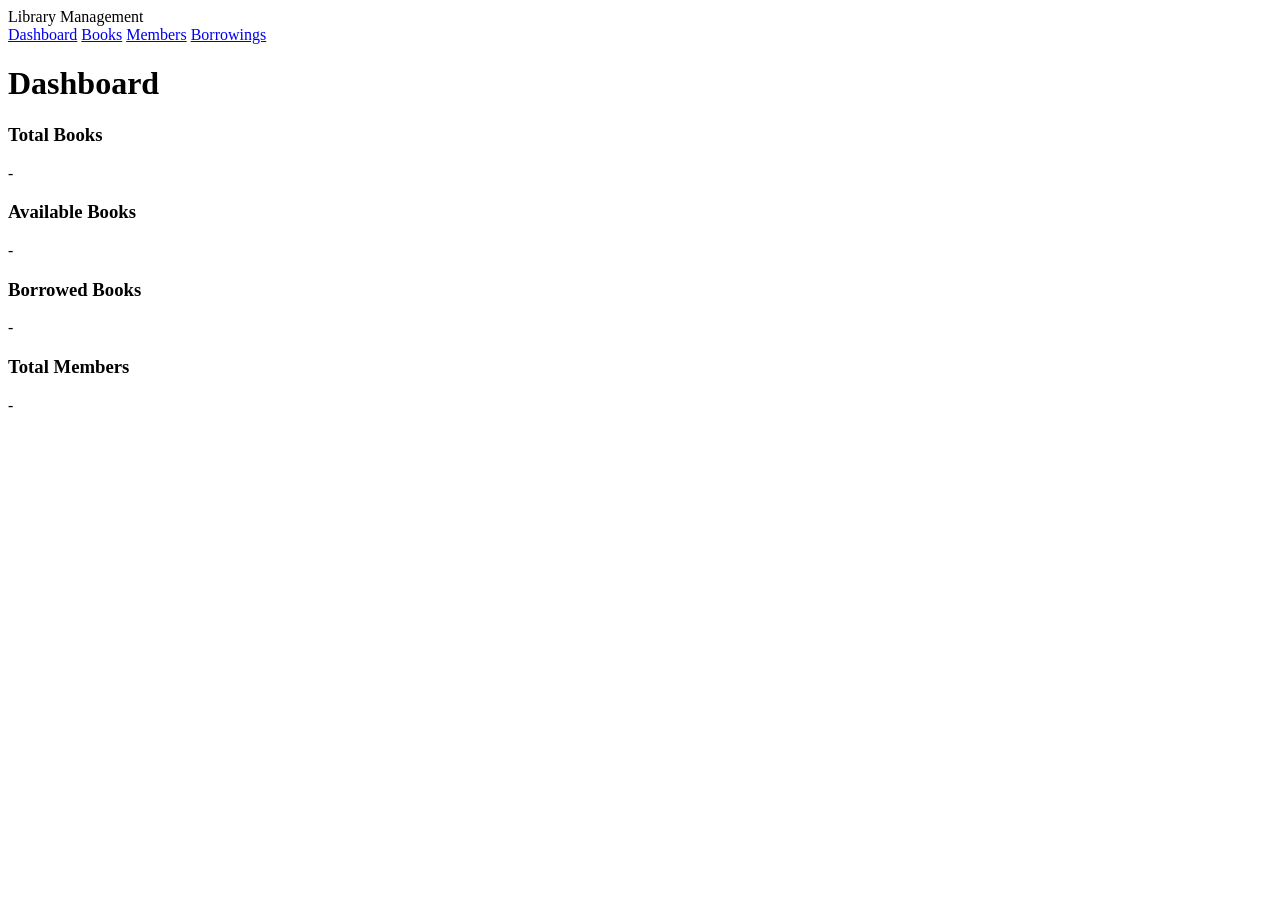
==== index.html @ 7b1ced13 "dashbord pannel html and css added" ====
<!DOCTYPE html>
<html lang="en">
<head>
    <meta charset="UTF-8">
    <meta name="viewport" content="width=device-width, initial-scale=1.0">

    <title>Library Management</title>

    <link rel="stylesheet" href="css/style.css">
</head>

<body>

<nav class="navbar">
    <div class="logo">Library Management</div>

    <div class="nav-links">
        <a href="index.html" class="active">Dashboard</a>
        <a href="books.html">Books</a>
        <a href="members.html">Members</a>
        <a href="borrowings.html">Borrowings</a>
    </div>
</nav>


<main class="container">

    <h1>Dashboard</h1>

    <div id="errorMessage" class="error-message"></div>

    <div class="dashboard-grid">

        <div class="stat-card">
            <h3>Total Books</h3>
            <p id="totalBooks">-</p>
        </div>

        <div class="stat-card">
            <h3>Available Books</h3>
            <p id="availableBooks">-</p>
        </div>

        <div class="stat-card">
            <h3>Borrowed Books</h3>
            <p id="borrowedBooks">-</p>
        </div>

        <div class="stat-card">
            <h3>Total Members</h3>
            <p id="totalMembers">-</p>
        </div>

    </div>

</main>


<script src="js/api.js"></script>
<script src="js/dashboard.js"></script>

</body>
</html>
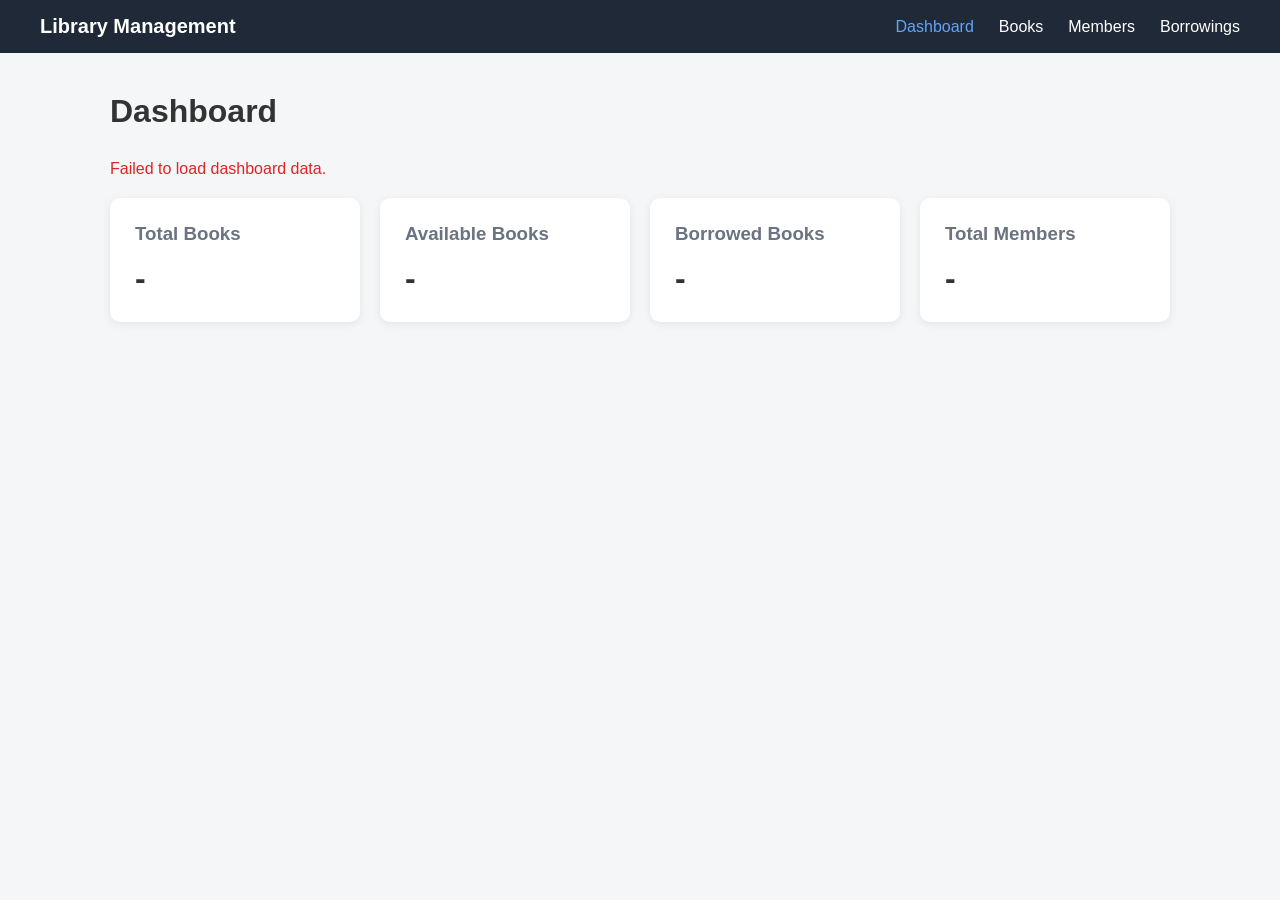
==== commit 4c046b9a: "stylesheet address changed for Case problems" ====
--- a/index.html
+++ b/index.html
@@ -6,7 +6,7 @@
 
     <title>Library Management</title>
 
-    <link rel="stylesheet" href="css/style.css">
+    <link rel="stylesheet" href="CSS/style.css">
 </head>
 
 <body>
--- a/CSS/style.css
+++ b/CSS/style.css
@@ -0,0 +1,211 @@
+* {
+    box-sizing: border-box;
+    margin: 0;
+    padding: 0;
+}
+
+body {
+    font-family: Arial, sans-serif;
+    background-color: #f4f6f8;
+    color: #333;
+}
+
+.navbar {
+    background-color: #1f2937;
+    color: white;
+    padding: 15px 40px;
+
+    display: flex;
+    justify-content: space-between;
+    align-items: center;
+}
+
+.logo {
+    font-size: 20px;
+    font-weight: bold;
+}
+
+.nav-links {
+    display: flex;
+    gap: 25px;
+}
+
+.nav-links a {
+    color: white;
+    text-decoration: none;
+}
+
+.nav-links a:hover,
+.nav-links a.active {
+    color: #60a5fa;
+}
+
+.container {
+    max-width: 1100px;
+    margin: 40px auto;
+    padding: 0 20px;
+}
+
+.container h1 {
+    margin-bottom: 30px;
+}
+
+.dashboard-grid {
+    display: grid;
+    grid-template-columns: repeat(4, 1fr);
+    gap: 20px;
+}
+
+.stat-card {
+    background-color: white;
+    padding: 25px;
+    border-radius: 10px;
+
+    box-shadow: 0 2px 8px rgba(0, 0, 0, 0.08);
+}
+
+.stat-card h3 {
+    color: #6b7280;
+    margin-bottom: 15px;
+}
+
+.stat-card p {
+    font-size: 32px;
+    font-weight: bold;
+}
+
+.error-message {
+    color: #dc2626;
+    margin-bottom: 20px;
+}
+
+@media (max-width: 800px) {
+    .dashboard-grid {
+        grid-template-columns: repeat(2, 1fr);
+    }
+
+    .navbar {
+        flex-direction: column;
+        gap: 15px;
+    }
+}
+
+@media (max-width: 500px) {
+    .dashboard-grid {
+        grid-template-columns: 1fr;
+    }
+}
+
+.page-header {
+    display: flex;
+    justify-content: space-between;
+    align-items: center;
+    margin-bottom: 25px;
+}
+
+.btn {
+    border: none;
+    padding: 10px 16px;
+    border-radius: 6px;
+    cursor: pointer;
+    font-size: 14px;
+}
+
+.btn-primary {
+    background-color: #2563eb;
+    color: white;
+}
+
+.btn-primary:hover {
+    background-color: #1d4ed8;
+}
+
+.btn-secondary {
+    background-color: #6b7280;
+    color: white;
+}
+
+.btn-danger {
+    background-color: #dc2626;
+    color: white;
+}
+
+.btn-edit {
+    background-color: #f59e0b;
+    color: white;
+}
+
+.form-container {
+    background-color: white;
+    padding: 25px;
+    margin-bottom: 25px;
+    border-radius: 10px;
+    box-shadow: 0 2px 8px rgba(0, 0, 0, 0.08);
+}
+
+.form-container h2 {
+    margin-bottom: 20px;
+}
+
+.form-group {
+    margin-bottom: 15px;
+}
+
+.form-group label {
+    display: block;
+    margin-bottom: 6px;
+    font-weight: bold;
+}
+
+.form-group input,
+.form-group select {
+    width: 100%;
+    padding: 10px;
+    border: 1px solid #d1d5db;
+    border-radius: 5px;
+    font-size: 14px;
+}
+
+.form-actions {
+    display: flex;
+    gap: 10px;
+    margin-top: 20px;
+}
+
+.hidden {
+    display: none;
+}
+
+.table-container {
+    background-color: white;
+    border-radius: 10px;
+    overflow-x: auto;
+    box-shadow: 0 2px 8px rgba(0, 0, 0, 0.08);
+}
+
+table {
+    width: 100%;
+    border-collapse: collapse;
+}
+
+th,
+td {
+    padding: 14px;
+    text-align: left;
+    border-bottom: 1px solid #e5e7eb;
+}
+
+th {
+    background-color: #f9fafb;
+    font-weight: bold;
+}
+
+.action-buttons {
+    display: flex;
+    gap: 6px;
+}
+
+.message {
+    margin-bottom: 20px;
+    font-weight: bold;
+}
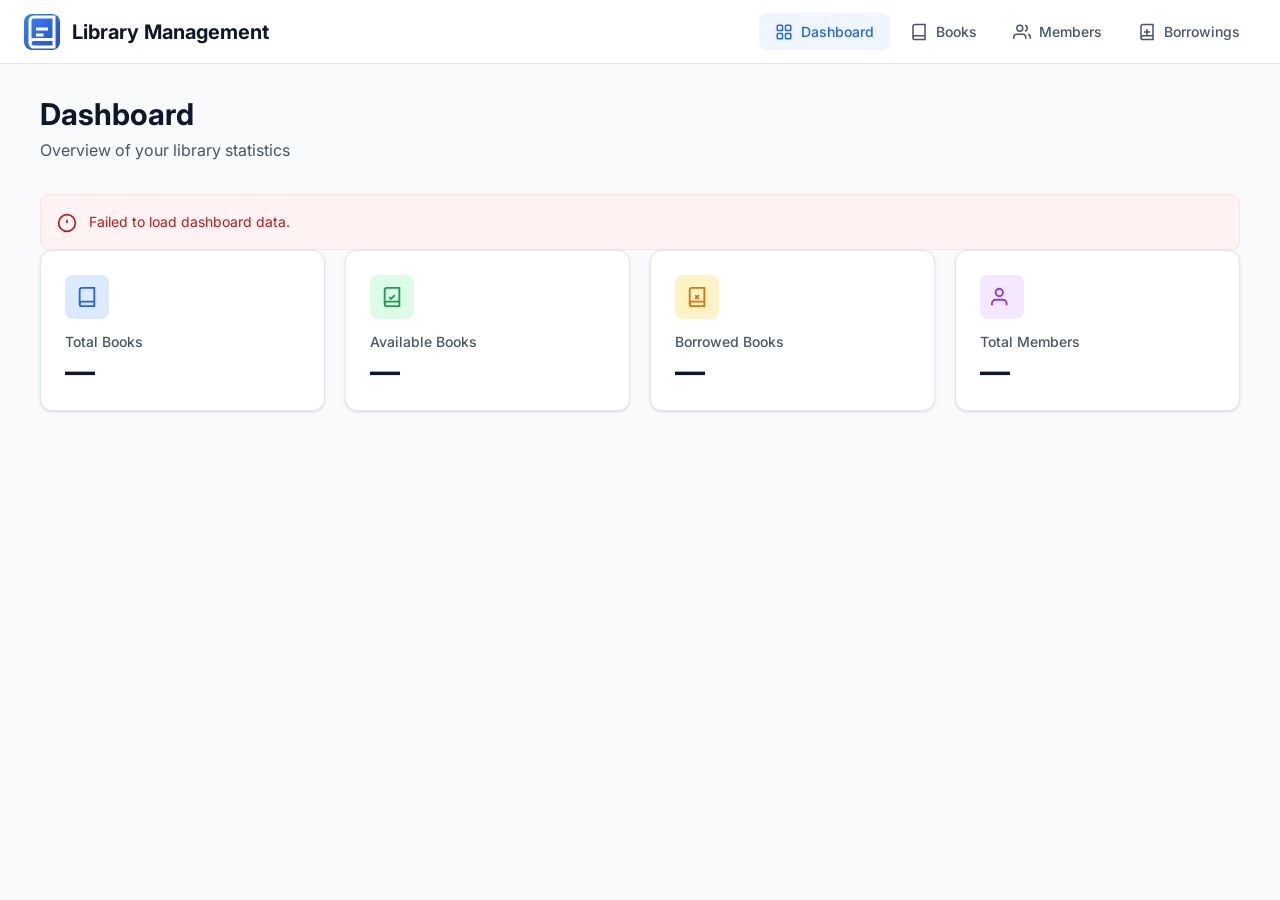
==== commit d0d3e3ca: "saving new UI/UX made by Hermes" ====
--- a/index.html
+++ b/index.html
@@ -3,61 +3,129 @@
 <head>
     <meta charset="UTF-8">
     <meta name="viewport" content="width=device-width, initial-scale=1.0">
-
     <title>Library Management</title>
-
+    <link rel="preconnect" href="https://fonts.googleapis.com">
+    <link rel="preconnect" href="https://fonts.gstatic.com" crossorigin>
+    <link href="https://fonts.googleapis.com/css2?family=Inter:wght@400;500;600;700&family=JetBrains+Mono:wght@400;500&display=swap" rel="stylesheet">
     <link rel="stylesheet" href="CSS/style.css">
 </head>
+<body>
+    <header class="header" role="banner">
+        <a href="index.html" class="header__brand" aria-label="Library Management Home">
+            <svg class="header__brand-icon" viewBox="0 0 24 24" fill="none" stroke="currentColor" stroke-width="2" aria-hidden="true">
+                <path d="M4 19.5A2.5 2.5 0 0 1 6.5 17H20"/>
+                <path d="M6.5 2H20v20H6.5A2.5 2.5 0 0 1 4 19.5v-15A2.5 2.5 0 0 1 6.5 2z"/>
+                <path d="M8 10h8"/>
+                <path d="M8 14h5"/>
+            </svg>
+            Library Management
+        </a>
+        <nav class="header__nav" aria-label="Main navigation">
+            <a href="index.html" class="header__nav-link header__nav-link--active" aria-current="page">
+                <svg class="header__nav-icon" viewBox="0 0 24 24" fill="none" stroke="currentColor" stroke-width="2" aria-hidden="true">
+                    <rect x="3" y="3" width="7" height="7" rx="1"/>
+                    <rect x="14" y="3" width="7" height="7" rx="1"/>
+                    <rect x="3" y="14" width="7" height="7" rx="1"/>
+                    <rect x="14" y="14" width="7" height="7" rx="1"/>
+                </svg>
+                Dashboard
+            </a>
+            <a href="books.html" class="header__nav-link">
+                <svg class="header__nav-icon" viewBox="0 0 24 24" fill="none" stroke="currentColor" stroke-width="2" aria-hidden="true">
+                    <path d="M4 19.5A2.5 2.5 0 0 1 6.5 17H20"/>
+                    <path d="M6.5 2H20v20H6.5A2.5 2.5 0 0 1 4 19.5v-15A2.5 2.5 0 0 1 6.5 2z"/>
+                </svg>
+                Books
+            </a>
+            <a href="members.html" class="header__nav-link">
+                <svg class="header__nav-icon" viewBox="0 0 24 24" fill="none" stroke="currentColor" stroke-width="2" aria-hidden="true">
+                    <path d="M17 21v-2a4 4 0 0 0-4-4H5a4 4 0 0 0-4 4v2"/>
+                    <circle cx="9" cy="7" r="4"/>
+                    <path d="M23 21v-2a4 4 0 0 0-3-3.87"/>
+                    <path d="M16 3.13a4 4 0 0 1 0 7.75"/>
+                </svg>
+                Members
+            </a>
+            <a href="borrowings.html" class="header__nav-link">
+                <svg class="header__nav-icon" viewBox="0 0 24 24" fill="none" stroke="currentColor" stroke-width="2" aria-hidden="true">
+                    <path d="M4 19.5A2.5 2.5 0 0 1 6.5 17H20"/>
+                    <path d="M6.5 2H20v20H6.5A2.5 2.5 0 0 1 4 19.5v-15A2.5 2.5 0 0 1 6.5 2z"/>
+                    <path d="M12 8v8"/>
+                    <path d="M8 12h8"/>
+                </svg>
+                Borrowings
+            </a>
+        </nav>
+    </header>
 
-<body>
+    <main class="main" role="main">
+        <div class="container">
+            <header class="page-header">
+                <div>
+                    <h1 class="page-header__title">Dashboard</h1>
+                    <p class="page-header__subtitle">Overview of your library statistics</p>
+                </div>
+            </header>
 
-<nav class="navbar">
-    <div class="logo">Library Management</div>
+            <div id="errorMessage" class="alert alert--error alert--hidden" role="alert" aria-live="polite">
+                <svg class="alert__icon" viewBox="0 0 24 24" fill="none" stroke="currentColor" stroke-width="2" aria-hidden="true">
+                    <circle cx="12" cy="12" r="10"/>
+                    <path d="M12 8v4M12 16h.01"/>
+                </svg>
+                <span id="errorMessageText"></span>
+            </div>
 
-    <div class="nav-links">
-        <a href="index.html" class="active">Dashboard</a>
-        <a href="books.html">Books</a>
-        <a href="members.html">Members</a>
-        <a href="borrowings.html">Borrowings</a>
-    </div>
-</nav>
+            <div class="stats-grid" role="region" aria-label="Library statistics">
+                <article class="stat-card">
+                    <div class="stat-card__icon stat-card__icon--blue">
+                        <svg viewBox="0 0 24 24" fill="none" stroke="currentColor" stroke-width="2" aria-hidden="true">
+                            <path d="M4 19.5A2.5 2.5 0 0 1 6.5 17H20"/>
+                            <path d="M6.5 2H20v20H6.5A2.5 2.5 0 0 1 4 19.5v-15A2.5 2.5 0 0 1 6.5 2z"/>
+                        </svg>
+                    </div>
+                    <div class="stat-card__label">Total Books</div>
+                    <div class="stat-card__value" id="totalBooks">—</div>
+                </article>
 
+                <article class="stat-card">
+                    <div class="stat-card__icon stat-card__icon--green">
+                        <svg viewBox="0 0 24 24" fill="none" stroke="currentColor" stroke-width="2" aria-hidden="true">
+                            <path d="M4 19.5A2.5 2.5 0 0 1 6.5 17H20"/>
+                            <path d="M6.5 2H20v20H6.5A2.5 2.5 0 0 1 4 19.5v-15A2.5 2.5 0 0 1 6.5 2z"/>
+                            <path d="M9 12l2 2 4-4"/>
+                        </svg>
+                    </div>
+                    <div class="stat-card__label">Available Books</div>
+                    <div class="stat-card__value" id="availableBooks">—</div>
+                </article>
 
-<main class="container">
+                <article class="stat-card">
+                    <div class="stat-card__icon stat-card__icon--orange">
+                        <svg viewBox="0 0 24 24" fill="none" stroke="currentColor" stroke-width="2" aria-hidden="true">
+                            <path d="M4 19.5A2.5 2.5 0 0 1 6.5 17H20"/>
+                            <path d="M6.5 2H20v20H6.5A2.5 2.5 0 0 1 4 19.5v-15A2.5 2.5 0 0 1 6.5 2z"/>
+                            <path d="M10 10l4 4m0-4l-4 4"/>
+                        </svg>
+                    </div>
+                    <div class="stat-card__label">Borrowed Books</div>
+                    <div class="stat-card__value" id="borrowedBooks">—</div>
+                </article>
 
-    <h1>Dashboard</h1>
+                <article class="stat-card">
+                    <div class="stat-card__icon stat-card__icon--purple">
+                        <svg viewBox="0 0 24 24" fill="none" stroke="currentColor" stroke-width="2" aria-hidden="true">
+                            <path d="M17 21v-2a4 4 0 0 0-4-4H5a4 4 0 0 0-4 4v2"/>
+                            <circle cx="9" cy="7" r="4"/>
+                        </svg>
+                    </div>
+                    <div class="stat-card__label">Total Members</div>
+                    <div class="stat-card__value" id="totalMembers">—</div>
+                </article>
+            </div>
+        </div>
+    </main>
 
-    <div id="errorMessage" class="error-message"></div>
-
-    <div class="dashboard-grid">
-
-        <div class="stat-card">
-            <h3>Total Books</h3>
-            <p id="totalBooks">-</p>
-        </div>
-
-        <div class="stat-card">
-            <h3>Available Books</h3>
-            <p id="availableBooks">-</p>
-        </div>
-
-        <div class="stat-card">
-            <h3>Borrowed Books</h3>
-            <p id="borrowedBooks">-</p>
-        </div>
-
-        <div class="stat-card">
-            <h3>Total Members</h3>
-            <p id="totalMembers">-</p>
-        </div>
-
-    </div>
-
-</main>
-
-
-<script src="js/api.js"></script>
-<script src="js/dashboard.js"></script>
-
+    <script src="js/api.js"></script>
+    <script src="js/dashboard.js"></script>
 </body>
 </html>
--- a/CSS/style.css
+++ b/CSS/style.css
@@ -1,211 +1,1049 @@
-* {
-    box-sizing: border-box;
-    margin: 0;
+/* ==========================================================================
+   Library Management — Modern Design System
+   ========================================================================== */
+
+/* ---------- CSS Custom Properties (Design Tokens) ---------- */
+:root {
+  /* Colors - Brand */
+  --color-primary-50: #eff6ff;
+  --color-primary-100: #dbeafe;
+  --color-primary-200: #bfdbfe;
+  --color-primary-300: #93c5fd;
+  --color-primary-400: #60a5fa;
+  --color-primary-500: #3b82f6;
+  --color-primary-600: #2563eb;
+  --color-primary-700: #1d4ed8;
+  --color-primary-800: #1e40af;
+  --color-primary-900: #1e3a8a;
+
+  /* Colors - Neutral */
+  --color-neutral-0: #ffffff;
+  --color-neutral-50: #f8fafc;
+  --color-neutral-100: #f1f5f9;
+  --color-neutral-200: #e2e8f0;
+  --color-neutral-300: #cbd5e1;
+  --color-neutral-400: #94a3b8;
+  --color-neutral-500: #64748b;
+  --color-neutral-600: #475569;
+  --color-neutral-700: #334155;
+  --color-neutral-800: #1e293b;
+  --color-neutral-900: #0f172a;
+  --color-neutral-950: #020617;
+
+  /* Colors - Semantic */
+  --color-success-50: #f0fdf4;
+  --color-success-100: #dcfce7;
+  --color-success-500: #22c55e;
+  --color-success-600: #16a34a;
+  --color-success-700: #15803d;
+
+  --color-warning-50: #fffbeb;
+  --color-warning-100: #fef3c7;
+  --color-warning-500: #f59e0b;
+  --color-warning-600: #d97706;
+  --color-warning-700: #b45309;
+
+  --color-error-50: #fef2f2;
+  --color-error-100: #fee2e2;
+  --color-error-500: #ef4444;
+  --color-error-600: #dc2626;
+  --color-error-700: #b91c1c;
+
+  /* Colors - Surface */
+  --color-bg-primary: var(--color-neutral-50);
+  --color-bg-secondary: var(--color-neutral-0);
+  --color-bg-tertiary: var(--color-neutral-100);
+  --color-bg-hover: var(--color-neutral-100);
+  --color-bg-active: var(--color-neutral-200);
+
+  --color-border-light: var(--color-neutral-200);
+  --color-border-medium: var(--color-neutral-300);
+  --color-border-focus: var(--color-primary-500);
+
+  --color-text-primary: var(--color-neutral-900);
+  --color-text-secondary: var(--color-neutral-600);
+  --color-text-tertiary: var(--color-neutral-400);
+  --color-text-inverse: var(--color-neutral-0);
+  --color-text-link: var(--color-primary-600);
+
+  /* Shadows */
+  --shadow-xs: 0 1px 2px 0 rgb(0 0 0 / 0.05);
+  --shadow-sm: 0 1px 3px 0 rgb(0 0 0 / 0.1), 0 1px 2px -1px rgb(0 0 0 / 0.1);
+  --shadow-md: 0 4px 6px -1px rgb(0 0 0 / 0.1), 0 2px 4px -2px rgb(0 0 0 / 0.1);
+  --shadow-lg: 0 10px 15px -3px rgb(0 0 0 / 0.1), 0 4px 6px -4px rgb(0 0 0 / 0.1);
+  --shadow-xl: 0 20px 25px -5px rgb(0 0 0 / 0.1), 0 8px 10px -6px rgb(0 0 0 / 0.1);
+
+  /* Border Radius */
+  --radius-sm: 4px;
+  --radius-md: 8px;
+  --radius-lg: 12px;
+  --radius-xl: 16px;
+  --radius-full: 9999px;
+
+  /* Spacing Scale */
+  --space-1: 4px;
+  --space-2: 8px;
+  --space-3: 12px;
+  --space-4: 16px;
+  --space-5: 20px;
+  --space-6: 24px;
+  --space-8: 32px;
+  --space-10: 40px;
+  --space-12: 48px;
+  --space-16: 64px;
+
+  /* Typography */
+  --font-sans: 'Inter', -apple-system, BlinkMacSystemFont, 'Segoe UI', Roboto, 'Helvetica Neue', Arial, sans-serif;
+  --font-mono: 'JetBrains Mono', 'Fira Code', Consolas, monospace;
+
+  --text-xs: 0.75rem;    /* 12px */
+  --text-sm: 0.875rem;   /* 14px */
+  --text-base: 1rem;     /* 16px */
+  --text-lg: 1.125rem;   /* 18px */
+  --text-xl: 1.25rem;    /* 20px */
+  --text-2xl: 1.5rem;    /* 24px */
+  --text-3xl: 1.875rem;  /* 30px */
+  --text-4xl: 2.25rem;   /* 36px */
+
+  --font-normal: 400;
+  --font-medium: 500;
+  --font-semibold: 600;
+  --font-bold: 700;
+
+  --leading-tight: 1.25;
+  --leading-normal: 1.5;
+  --leading-relaxed: 1.625;
+
+  /* Transitions */
+  --transition-fast: 120ms ease;
+  --transition-normal: 200ms ease;
+  --transition-slow: 300ms ease;
+
+  /* Z-Index */
+  --z-dropdown: 100;
+  --z-sticky: 200;
+  --z-modal: 300;
+  --z-popover: 400;
+  --z-toast: 500;
+
+  /* Layout */
+  --header-height: 64px;
+  --container-max: 1200px;
+  --sidebar-width: 260px;
+}
+
+/* Dark Mode */
+@media (prefers-color-scheme: dark) {
+  :root {
+    --color-bg-primary: var(--color-neutral-950);
+    --color-bg-secondary: var(--color-neutral-900);
+    --color-bg-tertiary: var(--color-neutral-800);
+    --color-bg-hover: var(--color-neutral-800);
+    --color-bg-active: var(--color-neutral-700);
+
+    --color-border-light: var(--color-neutral-800);
+    --color-border-medium: var(--color-neutral-700);
+
+    --color-text-primary: var(--color-neutral-50);
+    --color-text-secondary: var(--color-neutral-400);
+    --color-text-tertiary: var(--color-neutral-500);
+    --color-text-link: var(--color-primary-400);
+  }
+}
+
+/* ==========================================================================
+   Reset & Base
+   ========================================================================== */
+*, *::before, *::after {
+  box-sizing: border-box;
+  margin: 0;
+  padding: 0;
+}
+
+html {
+  font-size: 16px;
+  -webkit-font-smoothing: antialiased;
+  -moz-osx-font-smoothing: grayscale;
+}
+
+body {
+  font-family: var(--font-sans);
+  font-size: var(--text-base);
+  line-height: var(--leading-normal);
+  color: var(--color-text-primary);
+  background-color: var(--color-bg-primary);
+  min-height: 100vh;
+}
+
+/* Focus Styles */
+:focus-visible {
+  outline: 2px solid var(--color-border-focus);
+  outline-offset: 2px;
+}
+
+/* Selection */
+::selection {
+  background-color: var(--color-primary-200);
+  color: var(--color-primary-900);
+}
+
+@media (prefers-color-scheme: dark) {
+  ::selection {
+    background-color: var(--color-primary-800);
+    color: var(--color-primary-100);
+  }
+}
+
+/* ==========================================================================
+   Typography
+   ========================================================================== */
+h1, h2, h3, h4, h5, h6 {
+  font-weight: var(--font-semibold);
+  line-height: var(--leading-tight);
+  color: var(--color-text-primary);
+}
+
+h1 { font-size: var(--text-3xl); }
+h2 { font-size: var(--text-2xl); }
+h3 { font-size: var(--text-xl); }
+h4 { font-size: var(--text-lg); }
+h5 { font-size: var(--text-base); }
+h6 { font-size: var(--text-sm); }
+
+p { color: var(--color-text-secondary); }
+
+a {
+  color: var(--color-text-link);
+  text-decoration: none;
+  transition: color var(--transition-fast);
+}
+a:hover { color: var(--color-primary-700); }
+
+code, pre {
+  font-family: var(--font-mono);
+  font-size: var(--text-sm);
+}
+
+/* ==========================================================================
+   Layout Components
+   ========================================================================== */
+
+/* Header / Navbar */
+.header {
+  position: sticky;
+  top: 0;
+  z-index: var(--z-sticky);
+  height: var(--header-height);
+  background-color: var(--color-bg-secondary);
+  border-bottom: 1px solid var(--color-border-light);
+  display: flex;
+  align-items: center;
+  justify-content: space-between;
+  padding: 0 var(--space-6);
+  gap: var(--space-4);
+}
+
+.header__brand {
+  display: flex;
+  align-items: center;
+  gap: var(--space-3);
+  font-size: var(--text-xl);
+  font-weight: var(--font-bold);
+  color: var(--color-text-primary);
+  text-decoration: none;
+}
+
+.header__brand-icon {
+  width: 36px;
+  height: 36px;
+  background: linear-gradient(135deg, var(--color-primary-500), var(--color-primary-700));
+  border-radius: var(--radius-md);
+  display: flex;
+  align-items: center;
+  justify-content: center;
+  color: var(--color-text-inverse);
+}
+
+.header__nav {
+  display: flex;
+  align-items: center;
+  gap: var(--space-1);
+}
+
+.header__nav-link {
+  display: flex;
+  align-items: center;
+  gap: var(--space-2);
+  padding: var(--space-2) var(--space-4);
+  font-size: var(--text-sm);
+  font-weight: var(--font-medium);
+  color: var(--color-text-secondary);
+  border-radius: var(--radius-md);
+  transition: all var(--transition-fast);
+  text-decoration: none;
+}
+
+.header__nav-link:hover {
+  color: var(--color-text-primary);
+  background-color: var(--color-bg-hover);
+}
+
+.header__nav-link--active {
+  color: var(--color-primary-600);
+  background-color: var(--color-primary-50);
+}
+
+@media (prefers-color-scheme: dark) {
+  .header__nav-link--active {
+    background-color: var(--color-primary-900);
+    color: var(--color-primary-300);
+  }
+}
+
+.header__nav-icon {
+  width: 18px;
+  height: 18px;
+  flex-shrink: 0;
+}
+
+/* Main Content */
+.main {
+  flex: 1;
+  padding: var(--space-8) var(--space-6);
+}
+
+.container {
+  max-width: var(--container-max);
+  margin: 0 auto;
+}
+
+/* Page Header */
+.page-header {
+  display: flex;
+  align-items: center;
+  justify-content: space-between;
+  gap: var(--space-4);
+  margin-bottom: var(--space-8);
+  flex-wrap: wrap;
+}
+
+.page-header__title {
+  font-size: var(--text-3xl);
+  font-weight: var(--font-bold);
+  color: var(--color-text-primary);
+}
+
+.page-header__subtitle {
+  font-size: var(--text-base);
+  color: var(--color-text-secondary);
+  margin-top: var(--space-1);
+}
+
+.page-header__actions {
+  display: flex;
+  align-items: center;
+  gap: var(--space-3);
+  flex-wrap: wrap;
+}
+
+/* ==========================================================================
+   Buttons
+   ========================================================================== */
+.btn {
+  display: inline-flex;
+  align-items: center;
+  justify-content: center;
+  gap: var(--space-2);
+  padding: var(--space-2) var(--space-4);
+  font-size: var(--text-sm);
+  font-weight: var(--font-medium);
+  line-height: 1;
+  border: 1px solid transparent;
+  border-radius: var(--radius-md);
+  cursor: pointer;
+  transition: all var(--transition-fast);
+  text-decoration: none;
+  white-space: nowrap;
+}
+
+.btn:disabled {
+  opacity: 0.5;
+  cursor: not-allowed;
+}
+
+.btn--sm {
+  padding: var(--space-1) var(--space-3);
+  font-size: var(--text-xs);
+}
+
+.btn--lg {
+  padding: var(--space-3) var(--space-6);
+  font-size: var(--text-base);
+}
+
+.btn--primary {
+  background-color: var(--color-primary-600);
+  color: var(--color-text-inverse);
+  border-color: var(--color-primary-600);
+}
+
+.btn--primary:hover:not(:disabled) {
+  background-color: var(--color-primary-700);
+  border-color: var(--color-primary-700);
+}
+
+.btn--secondary {
+  background-color: var(--color-bg-secondary);
+  color: var(--color-text-primary);
+  border-color: var(--color-border-medium);
+}
+
+.btn--secondary:hover:not(:disabled) {
+  background-color: var(--color-bg-hover);
+  border-color: var(--color-border-medium);
+}
+
+.btn--danger {
+  background-color: var(--color-error-600);
+  color: var(--color-text-inverse);
+  border-color: var(--color-error-600);
+}
+
+.btn--danger:hover:not(:disabled) {
+  background-color: var(--color-error-700);
+  border-color: var(--color-error-700);
+}
+
+.btn--ghost {
+  background-color: transparent;
+  color: var(--color-text-secondary);
+  border-color: transparent;
+}
+
+.btn--ghost:hover:not(:disabled) {
+  background-color: var(--color-bg-hover);
+  color: var(--color-text-primary);
+}
+
+.btn--outline {
+  background-color: transparent;
+  color: var(--color-primary-600);
+  border-color: var(--color-primary-600);
+}
+
+.btn--outline:hover:not(:disabled) {
+  background-color: var(--color-primary-50);
+  color: var(--color-primary-700);
+}
+
+@media (prefers-color-scheme: dark) {
+  .btn--outline:hover:not(:disabled) {
+    background-color: var(--color-primary-900);
+    color: var(--color-primary-300);
+  }
+}
+
+.btn__icon {
+  width: 16px;
+  height: 16px;
+  flex-shrink: 0;
+}
+
+/* ==========================================================================
+   Cards
+   ========================================================================== */
+.card {
+  background-color: var(--color-bg-secondary);
+  border: 1px solid var(--color-border-light);
+  border-radius: var(--radius-lg);
+  box-shadow: var(--shadow-sm);
+  transition: box-shadow var(--transition-normal), transform var(--transition-normal);
+}
+
+.card:hover {
+  box-shadow: var(--shadow-md);
+}
+
+.card__header {
+  padding: var(--space-5) var(--space-6);
+  border-bottom: 1px solid var(--color-border-light);
+}
+
+.card__title {
+  font-size: var(--text-lg);
+  font-weight: var(--font-semibold);
+}
+
+.card__body {
+  padding: var(--space-6);
+}
+
+.card__footer {
+  padding: var(--space-4) var(--space-6);
+  border-top: 1px solid var(--color-border-light);
+  display: flex;
+  align-items: center;
+  justify-content: flex-end;
+  gap: var(--space-3);
+}
+
+/* Stat Cards */
+.stats-grid {
+  display: grid;
+  grid-template-columns: repeat(auto-fit, minmax(220px, 1fr));
+  gap: var(--space-5);
+  margin-bottom: var(--space-8);
+}
+
+.stat-card {
+  background-color: var(--color-bg-secondary);
+  border: 1px solid var(--color-border-light);
+  border-radius: var(--radius-lg);
+  padding: var(--space-6);
+  box-shadow: var(--shadow-sm);
+  transition: all var(--transition-normal);
+}
+
+.stat-card:hover {
+  box-shadow: var(--shadow-md);
+  transform: translateY(-2px);
+}
+
+.stat-card__icon {
+  width: 44px;
+  height: 44px;
+  border-radius: var(--radius-md);
+  display: flex;
+  align-items: center;
+  justify-content: center;
+  margin-bottom: var(--space-3);
+}
+
+.stat-card__icon--blue { background-color: var(--color-primary-100); color: var(--color-primary-600); }
+.stat-card__icon--green { background-color: var(--color-success-100); color: var(--color-success-600); }
+.stat-card__icon--orange { background-color: var(--color-warning-100); color: var(--color-warning-600); }
+.stat-card__icon--purple { background-color: #f3e8ff; color: #9333ea; }
+
+@media (prefers-color-scheme: dark) {
+  .stat-card__icon--blue { background-color: var(--color-primary-900); color: var(--color-primary-300); }
+  .stat-card__icon--green { background-color: rgba(34, 197, 94, 0.15); color: var(--color-success-400); }
+  .stat-card__icon--orange { background-color: rgba(245, 158, 11, 0.15); color: var(--color-warning-400); }
+  .stat-card__icon--purple { background-color: rgba(147, 51, 234, 0.15); color: #c084fc; }
+}
+
+.stat-card__icon svg { width: 22px; height: 22px; }
+
+.stat-card__label {
+  font-size: var(--text-sm);
+  font-weight: var(--font-medium);
+  color: var(--color-text-secondary);
+  margin-bottom: var(--space-1);
+}
+
+.stat-card__value {
+  font-size: var(--text-3xl);
+  font-weight: var(--font-bold);
+  color: var(--color-text-primary);
+  line-height: 1;
+}
+
+/* ==========================================================================
+   Forms
+   ========================================================================== */
+.form {
+  display: flex;
+  flex-direction: column;
+  gap: var(--space-5);
+}
+
+.form__row {
+  display: grid;
+  grid-template-columns: repeat(auto-fit, minmax(200px, 1fr));
+  gap: var(--space-4);
+}
+
+.form__group {
+  display: flex;
+  flex-direction: column;
+  gap: var(--space-1);
+}
+
+.form__label {
+  font-size: var(--text-sm);
+  font-weight: var(--font-medium);
+  color: var(--color-text-primary);
+}
+
+.form__input,
+.form__select,
+.form__textarea {
+  width: 100%;
+  padding: var(--space-3) var(--space-4);
+  font-size: var(--text-base);
+  font-family: inherit;
+  color: var(--color-text-primary);
+  background-color: var(--color-bg-secondary);
+  border: 1px solid var(--color-border-medium);
+  border-radius: var(--radius-md);
+  transition: all var(--transition-fast);
+}
+
+.form__input::placeholder {
+  color: var(--color-text-tertiary);
+}
+
+.form__input:hover,
+.form__select:hover {
+  border-color: var(--color-border-medium);
+}
+
+.form__input:focus,
+.form__select:focus,
+.form__textarea:focus {
+  outline: none;
+  border-color: var(--color-border-focus);
+  box-shadow: 0 0 0 3px var(--color-primary-100);
+}
+
+@media (prefers-color-scheme: dark) {
+  .form__input:focus,
+  .form__select:focus,
+  .form__textarea:focus {
+    box-shadow: 0 0 0 3px var(--color-primary-900);
+  }
+}
+
+.form__input--error,
+.form__select--error {
+  border-color: var(--color-error-500);
+}
+
+.form__error {
+  font-size: var(--text-xs);
+  color: var(--color-error-600);
+}
+
+.form__help {
+  font-size: var(--text-xs);
+  color: var(--color-text-tertiary);
+}
+
+.form__actions {
+  display: flex;
+  justify-content: flex-end;
+  gap: var(--space-3);
+  padding-top: var(--space-2);
+  margin-top: var(--space-2);
+  border-top: 1px solid var(--color-border-light);
+}
+
+/* ==========================================================================
+   Tables
+   ========================================================================== */
+.table-wrapper {
+  overflow-x: auto;
+  border-radius: var(--radius-lg);
+  border: 1px solid var(--color-border-light);
+  background-color: var(--color-bg-secondary);
+}
+
+.table {
+  width: 100%;
+  border-collapse: collapse;
+  font-size: var(--text-sm);
+}
+
+.table thead {
+  background-color: var(--color-bg-tertiary);
+}
+
+.table th {
+  padding: var(--space-3) var(--space-4);
+  text-align: left;
+  font-weight: var(--font-semibold);
+  color: var(--color-text-secondary);
+  font-size: var(--text-xs);
+  text-transform: uppercase;
+  letter-spacing: 0.05em;
+  border-bottom: 1px solid var(--color-border-light);
+  white-space: nowrap;
+}
+
+.table td {
+  padding: var(--space-3) var(--space-4);
+  color: var(--color-text-primary);
+  border-bottom: 1px solid var(--color-border-light);
+  vertical-align: middle;
+}
+
+.table tbody tr {
+  transition: background-color var(--transition-fast);
+}
+
+.table tbody tr:last-child td {
+  border-bottom: none;
+}
+
+.table tbody tr:hover {
+  background-color: var(--color-bg-hover);
+}
+
+.table__cell--muted {
+  color: var(--color-text-tertiary);
+}
+
+.table__actions {
+  display: flex;
+  gap: var(--space-2);
+}
+
+/* ==========================================================================
+   Badges / Status
+   ========================================================================== */
+.badge {
+  display: inline-flex;
+  align-items: center;
+  padding: var(--space-1) var(--space-2);
+  font-size: var(--text-xs);
+  font-weight: var(--font-medium);
+  border-radius: var(--radius-full);
+  white-space: nowrap;
+}
+
+.badge--success {
+  background-color: var(--color-success-100);
+  color: var(--color-success-700);
+}
+
+.badge--warning {
+  background-color: var(--color-warning-100);
+  color: var(--color-warning-700);
+}
+
+.badge--error {
+  background-color: var(--color-error-100);
+  color: var(--color-error-700);
+}
+
+.badge--neutral {
+  background-color: var(--color-neutral-100);
+  color: var(--color-neutral-700);
+}
+
+.badge--info {
+  background-color: var(--color-primary-100);
+  color: var(--color-primary-700);
+}
+
+@media (prefers-color-scheme: dark) {
+  .badge--success { background-color: rgba(34, 197, 94, 0.15); color: var(--color-success-400); }
+  .badge--warning { background-color: rgba(245, 158, 11, 0.15); color: var(--color-warning-400); }
+  .badge--error { background-color: rgba(239, 68, 68, 0.15); color: var(--color-error-400); }
+  .badge--neutral { background-color: var(--color-neutral-800); color: var(--color-neutral-300); }
+  .badge--info { background-color: var(--color-primary-900); color: var(--color-primary-300); }
+}
+
+/* ==========================================================================
+   Alerts / Messages
+   ========================================================================== */
+.alert {
+  display: flex;
+  align-items: flex-start;
+  gap: var(--space-3);
+  padding: var(--space-4);
+  border-radius: var(--radius-md);
+  font-size: var(--text-sm);
+  animation: slideIn var(--transition-normal) ease-out;
+}
+
+@keyframes slideIn {
+  from { opacity: 0; transform: translateY(-8px); }
+  to { opacity: 1; transform: translateY(0); }
+}
+
+.alert__icon {
+  width: 20px;
+  height: 20px;
+  flex-shrink: 0;
+  margin-top: 2px;
+}
+
+.alert--success {
+  background-color: var(--color-success-50);
+  color: var(--color-success-700);
+  border: 1px solid var(--color-success-100);
+}
+
+.alert--error {
+  background-color: var(--color-error-50);
+  color: var(--color-error-700);
+  border: 1px solid var(--color-error-100);
+}
+
+.alert--info {
+  background-color: var(--color-primary-50);
+  color: var(--color-primary-700);
+  border: 1px solid var(--color-primary-100);
+}
+
+@media (prefers-color-scheme: dark) {
+  .alert--success { background-color: rgba(34, 197, 94, 0.1); color: var(--color-success-400); border-color: rgba(34, 197, 94, 0.2); }
+  .alert--error { background-color: rgba(239, 68, 68, 0.1); color: var(--color-error-400); border-color: rgba(239, 68, 68, 0.2); }
+  .alert--info { background-color: rgba(59, 130, 246, 0.1); color: var(--color-primary-400); border-color: rgba(59, 130, 246, 0.2); }
+}
+
+.alert--hidden {
+  display: none;
+}
+
+/* ==========================================================================
+   Modal / Dialog
+   ========================================================================== */
+.modal-overlay {
+  position: fixed;
+  inset: 0;
+  background-color: rgba(0, 0, 0, 0.5);
+  backdrop-filter: blur(2px);
+  display: flex;
+  align-items: center;
+  justify-content: center;
+  padding: var(--space-4);
+  z-index: var(--z-modal);
+  opacity: 0;
+  visibility: hidden;
+  transition: opacity var(--transition-normal), visibility var(--transition-normal);
+}
+
+.modal-overlay--open {
+  opacity: 1;
+  visibility: visible;
+}
+
+.modal {
+  background-color: var(--color-bg-secondary);
+  border-radius: var(--radius-xl);
+  box-shadow: var(--shadow-xl);
+  max-width: 560px;
+  width: 100%;
+  max-height: 90vh;
+  overflow-y: auto;
+  transform: scale(0.95) translateY(20px);
+  transition: transform var(--transition-normal);
+}
+
+.modal-overlay--open .modal {
+  transform: scale(1) translateY(0);
+}
+
+.modal__header {
+  display: flex;
+  align-items: center;
+  justify-content: space-between;
+  padding: var(--space-5) var(--space-6);
+  border-bottom: 1px solid var(--color-border-light);
+}
+
+.modal__title {
+  font-size: var(--text-xl);
+  font-weight: var(--font-semibold);
+}
+
+.modal__close {
+  display: flex;
+  align-items: center;
+  justify-content: center;
+  width: 36px;
+  height: 36px;
+  border: none;
+  background: transparent;
+  color: var(--color-text-tertiary);
+  border-radius: var(--radius-md);
+  cursor: pointer;
+  transition: all var(--transition-fast);
+}
+
+.modal__close:hover {
+  background-color: var(--color-bg-hover);
+  color: var(--color-text-primary);
+}
+
+.modal__close svg {
+  width: 20px;
+  height: 20px;
+}
+
+.modal__body {
+  padding: var(--space-6);
+}
+
+.modal__footer {
+  display: flex;
+  justify-content: flex-end;
+  gap: var(--space-3);
+  padding: var(--space-4) var(--space-6);
+  border-top: 1px solid var(--color-border-light);
+}
+
+/* ==========================================================================
+   Empty State
+   ========================================================================== */
+.empty-state {
+  display: flex;
+  flex-direction: column;
+  align-items: center;
+  justify-content: center;
+  padding: var(--space-16) var(--space-6);
+  text-align: center;
+  color: var(--color-text-tertiary);
+}
+
+.empty-state__icon {
+  width: 80px;
+  height: 80px;
+  margin-bottom: var(--space-4);
+  opacity: 0.5;
+}
+
+.empty-state__title {
+  font-size: var(--text-lg);
+  font-weight: var(--font-semibold);
+  color: var(--color-text-secondary);
+  margin-bottom: var(--space-2);
+}
+
+.empty-state__description {
+  font-size: var(--text-base);
+  max-width: 320px;
+}
+
+/* ==========================================================================
+   Loading States
+   ========================================================================== */
+.skeleton {
+  background: linear-gradient(
+    90deg,
+    var(--color-bg-tertiary) 25%,
+    var(--color-bg-hover) 50%,
+    var(--color-bg-tertiary) 75%
+  );
+  background-size: 200% 100%;
+  animation: shimmer 1.5s infinite;
+  border-radius: var(--radius-md);
+}
+
+@keyframes shimmer {
+  0% { background-position: 200% 0; }
+  100% { background-position: -200% 0; }
+}
+
+.spinner {
+  width: 20px;
+  height: 20px;
+  border: 2px solid var(--color-border-light);
+  border-top-color: var(--color-primary-600);
+  border-radius: 50%;
+  animation: spin 0.8s linear infinite;
+}
+
+@keyframes spin {
+  to { transform: rotate(360deg); }
+}
+
+/* ==========================================================================
+   Utility Classes
+   ========================================================================== */
+.sr-only {
+  position: absolute;
+  width: 1px;
+  height: 1px;
+  padding: 0;
+  margin: -1px;
+  overflow: hidden;
+  clip: rect(0, 0, 0, 0);
+  white-space: nowrap;
+  border: 0;
+}
+
+.flex { display: flex; }
+.flex-1 { flex: 1; }
+.items-center { align-items: center; }
+.justify-between { justify-content: space-between; }
+.gap-2 { gap: var(--space-2); }
+.gap-3 { gap: var(--space-3); }
+.gap-4 { gap: var(--space-4); }
+
+.mt-4 { margin-top: var(--space-4); }
+.mb-4 { margin-bottom: var(--space-4); }
+
+.text-center { text-align: center; }
+.text-sm { font-size: var(--text-sm); }
+.text-muted { color: var(--color-text-tertiary); }
+
+.hidden { display: none !important; }
+
+/* ==========================================================================
+   Responsive
+   ========================================================================== */
+@media (max-width: 768px) {
+  .header {
+    padding: 0 var(--space-4);
+  }
+
+  .header__nav {
+    display: none;
+  }
+
+  .main {
+    padding: var(--space-6) var(--space-4);
+  }
+
+  .page-header {
+    flex-direction: column;
+    align-items: flex-start;
+  }
+
+  .page-header__actions {
+    width: 100%;
+    justify-content: flex-start;
+  }
+
+  .stats-grid {
+    grid-template-columns: 1fr;
+  }
+
+  .form__row {
+    grid-template-columns: 1fr;
+  }
+
+  .table th,
+  .table td {
+    padding: var(--space-2) var(--space-3);
+  }
+
+  .modal {
+    margin: var(--space-4);
+    max-height: calc(100vh - 2rem);
+  }
+}
+
+/* ==========================================================================
+   Print
+   ========================================================================== */
+@media print {
+  .header,
+  .btn,
+  .modal-overlay,
+  .table__actions {
+    display: none !important;
+  }
+
+  .main {
     padding: 0;
-}
-
-body {
-    font-family: Arial, sans-serif;
-    background-color: #f4f6f8;
-    color: #333;
-}
-
-.navbar {
-    background-color: #1f2937;
-    color: white;
-    padding: 15px 40px;
-
-    display: flex;
-    justify-content: space-between;
-    align-items: center;
-}
-
-.logo {
-    font-size: 20px;
-    font-weight: bold;
-}
-
-.nav-links {
-    display: flex;
-    gap: 25px;
-}
-
-.nav-links a {
-    color: white;
-    text-decoration: none;
-}
-
-.nav-links a:hover,
-.nav-links a.active {
-    color: #60a5fa;
-}
-
-.container {
-    max-width: 1100px;
-    margin: 40px auto;
-    padding: 0 20px;
-}
-
-.container h1 {
-    margin-bottom: 30px;
-}
-
-.dashboard-grid {
-    display: grid;
-    grid-template-columns: repeat(4, 1fr);
-    gap: 20px;
-}
-
-.stat-card {
-    background-color: white;
-    padding: 25px;
-    border-radius: 10px;
-
-    box-shadow: 0 2px 8px rgba(0, 0, 0, 0.08);
-}
-
-.stat-card h3 {
-    color: #6b7280;
-    margin-bottom: 15px;
-}
-
-.stat-card p {
-    font-size: 32px;
-    font-weight: bold;
-}
-
-.error-message {
-    color: #dc2626;
-    margin-bottom: 20px;
-}
-
-@media (max-width: 800px) {
-    .dashboard-grid {
-        grid-template-columns: repeat(2, 1fr);
-    }
-
-    .navbar {
-        flex-direction: column;
-        gap: 15px;
-    }
-}
-
-@media (max-width: 500px) {
-    .dashboard-grid {
-        grid-template-columns: 1fr;
-    }
-}
-
-.page-header {
-    display: flex;
-    justify-content: space-between;
-    align-items: center;
-    margin-bottom: 25px;
-}
-
-.btn {
-    border: none;
-    padding: 10px 16px;
-    border-radius: 6px;
-    cursor: pointer;
-    font-size: 14px;
-}
-
-.btn-primary {
-    background-color: #2563eb;
-    color: white;
-}
-
-.btn-primary:hover {
-    background-color: #1d4ed8;
-}
-
-.btn-secondary {
-    background-color: #6b7280;
-    color: white;
-}
-
-.btn-danger {
-    background-color: #dc2626;
-    color: white;
-}
-
-.btn-edit {
-    background-color: #f59e0b;
-    color: white;
-}
-
-.form-container {
-    background-color: white;
-    padding: 25px;
-    margin-bottom: 25px;
-    border-radius: 10px;
-    box-shadow: 0 2px 8px rgba(0, 0, 0, 0.08);
-}
-
-.form-container h2 {
-    margin-bottom: 20px;
-}
-
-.form-group {
-    margin-bottom: 15px;
-}
-
-.form-group label {
-    display: block;
-    margin-bottom: 6px;
-    font-weight: bold;
-}
-
-.form-group input,
-.form-group select {
-    width: 100%;
-    padding: 10px;
-    border: 1px solid #d1d5db;
-    border-radius: 5px;
-    font-size: 14px;
-}
-
-.form-actions {
-    display: flex;
-    gap: 10px;
-    margin-top: 20px;
-}
-
-.hidden {
-    display: none;
-}
-
-.table-container {
-    background-color: white;
-    border-radius: 10px;
-    overflow-x: auto;
-    box-shadow: 0 2px 8px rgba(0, 0, 0, 0.08);
-}
-
-table {
-    width: 100%;
-    border-collapse: collapse;
-}
-
-th,
-td {
-    padding: 14px;
-    text-align: left;
-    border-bottom: 1px solid #e5e7eb;
-}
-
-th {
-    background-color: #f9fafb;
-    font-weight: bold;
-}
-
-.action-buttons {
-    display: flex;
-    gap: 6px;
-}
-
-.message {
-    margin-bottom: 20px;
-    font-weight: bold;
+  }
+
+  .card,
+  .table-wrapper {
+    box-shadow: none;
+    border: 1px solid var(--color-border-medium);
+  }
 }
